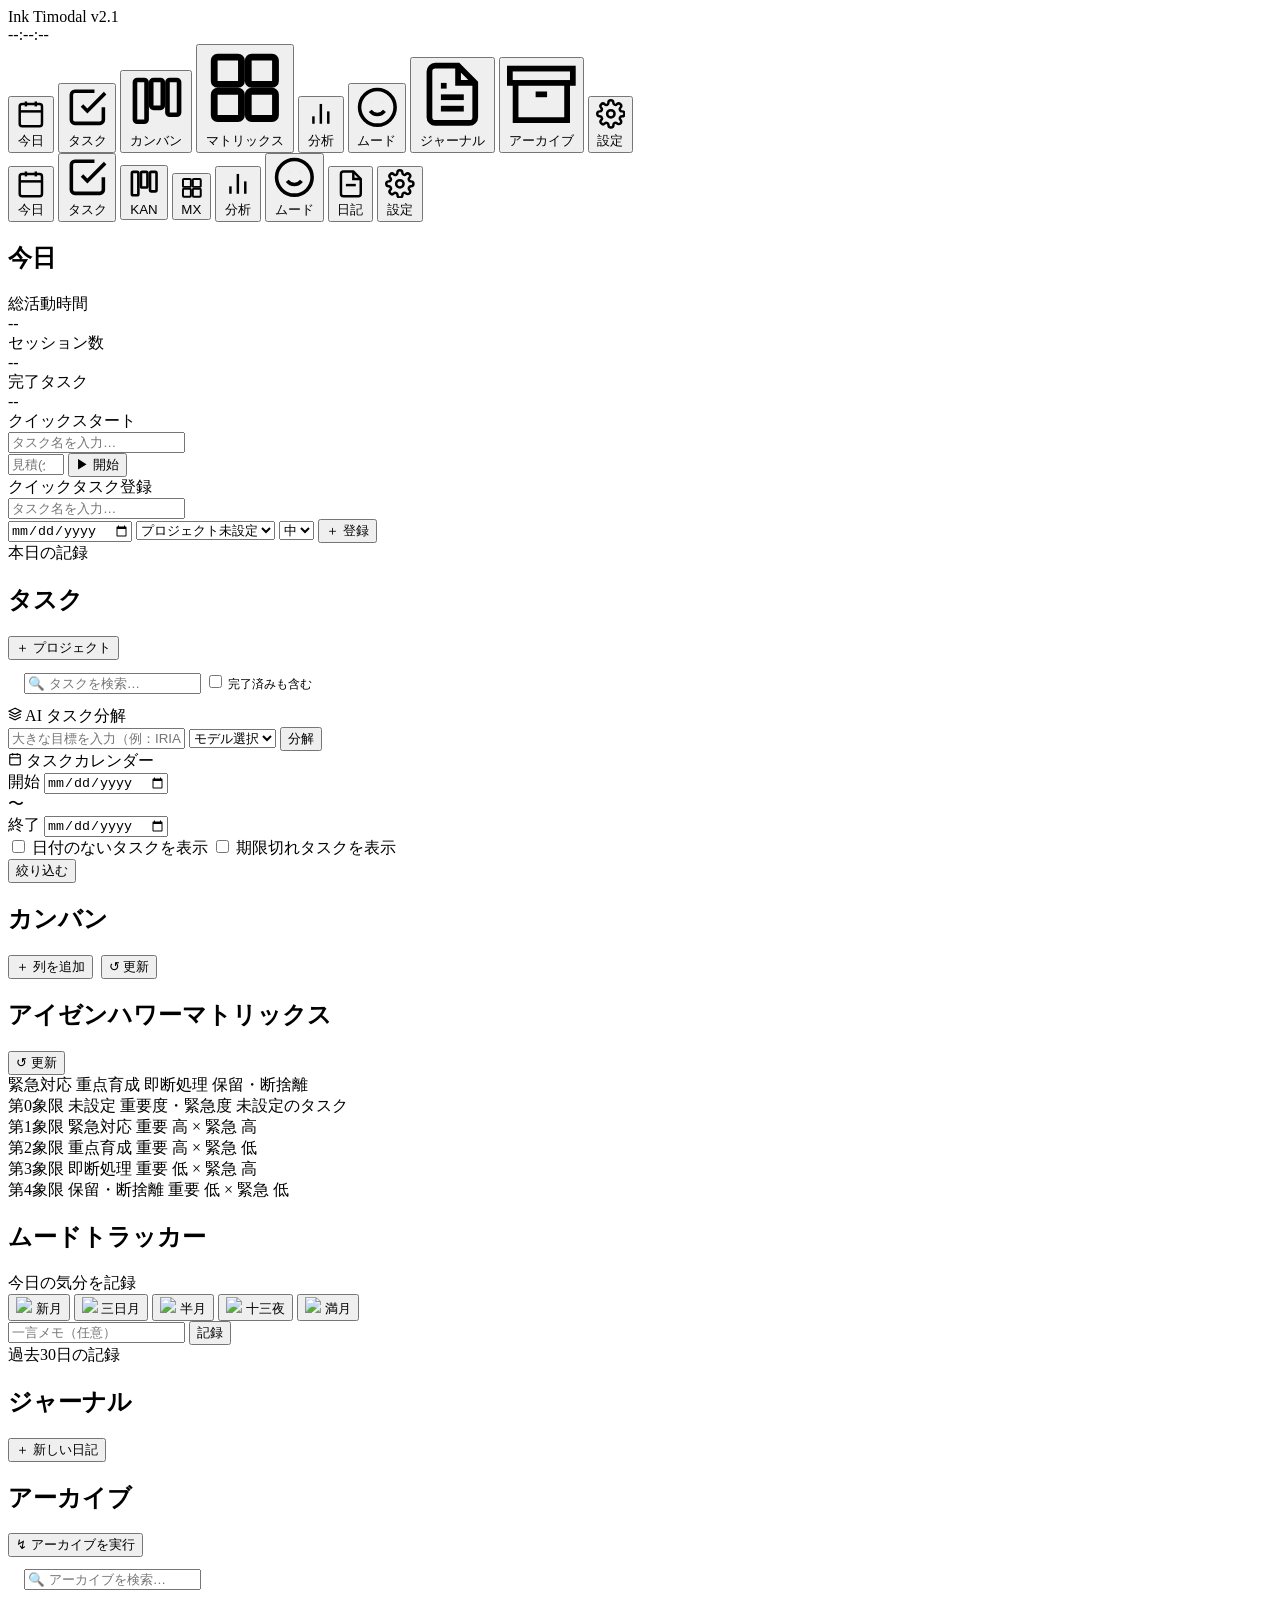
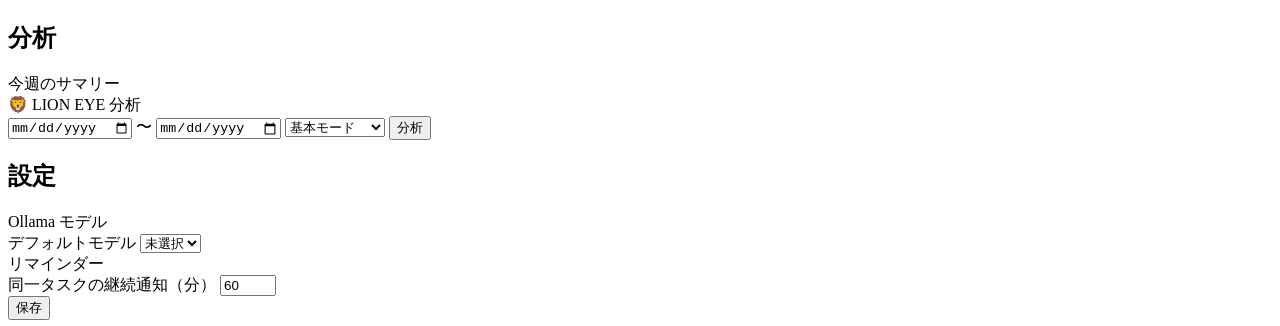
==== frontend/index.html @ 6de7377c "feat: v2.6 アーカイブ機能・タスク検索・カンバン完全連動・保留機能完成" ====
<!DOCTYPE html>
<html lang="ja">
<head>
<meta charset="UTF-8">
<meta name="viewport" content="width=device-width, initial-scale=1.0">
<title>Ink Timodal</title>
<link href="https://fonts.googleapis.com/css2?family=Zen+Kaku+Gothic+New:wght@300;400;500;700&family=DM+Mono:ital,wght@0,300;0,400;0,500;1,300&display=swap" rel="stylesheet">
<link rel="stylesheet" href="/static/style.css">
<link rel="manifest" href="/static/manifest.json">
<link rel="icon" type="image/png" sizes="512x512" href="/static/Ink_Productivity.png">
<link rel="icon" type="image/png" sizes="192x192" href="/static/Ink_Productivity.png">
<link rel="icon" type="image/png" sizes="32x32"  href="/static/Ink_Productivity.png">
<link rel="icon" type="image/png" sizes="16x16"  href="/static/Ink_Productivity.png">
<link rel="shortcut icon" href="/static/Ink_Productivity.png">
<link rel="apple-touch-icon" sizes="180x180" href="/static/Ink_Productivity.png">
<meta name="theme-color" content="#7c6aff">
<meta name="apple-mobile-web-app-capable" content="yes">
<meta name="apple-mobile-web-app-status-bar-style" content="black-translucent">
<meta name="apple-mobile-web-app-title" content="Ink Timodal">
<meta name="application-name" content="Ink Timodal">
</head>
<body>

<!-- ヘッダー -->
<header class="header">
  <div class="header-left">
    <span class="logo"><span class="logo-ink">Ink</span> Timodal</span>
    <span class="badge">v2.1</span>
  </div>
  <div class="header-center">
    <span class="clock" id="clock">--:--:--</span>
  </div>
  <div class="header-right">
    <div class="active-indicator" id="activeIndicator" style="display:none">
      <span class="pulse-dot"></span>
      <span id="activeCount">0</span> 計測中
    </div>
  </div>
</header>

<!-- レイアウト -->
<div class="layout">

  <!-- サイドバー -->
  <nav class="sidebar">
    <button class="nav-btn active" data-tab="today">
      <svg viewBox="0 0 24 24" fill="none" stroke="currentColor" stroke-width="2"><rect x="3" y="4" width="18" height="18" rx="2"/><line x1="16" y1="2" x2="16" y2="6"/><line x1="8" y1="2" x2="8" y2="6"/><line x1="3" y1="10" x2="21" y2="10"/></svg>
      <span>今日</span>
    </button>
    <button class="nav-btn" data-tab="tasks">
      <svg viewBox="0 0 24 24" fill="none" stroke="currentColor" stroke-width="2"><polyline points="9 11 12 14 22 4"/><path d="M21 12v7a2 2 0 01-2 2H5a2 2 0 01-2-2V5a2 2 0 012-2h11"/></svg>
      <span>タスク</span>
    </button>
    <button class="nav-btn" data-tab="kanban">
      <svg viewBox="0 0 24 24" fill="none" stroke="currentColor" stroke-width="2"><rect x="3" y="3" width="5" height="18" rx="1"/><rect x="10" y="3" width="5" height="12" rx="1"/><rect x="17" y="3" width="5" height="15" rx="1"/></svg>
      <span>カンバン</span>
    </button>
    <button class="nav-btn" data-tab="matrix">
      <svg viewBox="0 0 24 24" fill="none" stroke="currentColor" stroke-width="2"><rect x="3" y="3" width="8" height="8" rx="1"/><rect x="13" y="3" width="8" height="8" rx="1"/><rect x="3" y="13" width="8" height="8" rx="1"/><rect x="13" y="13" width="8" height="8" rx="1"/></svg>
      <span>マトリックス</span>
    </button>
    <button class="nav-btn" data-tab="analysis">
      <svg viewBox="0 0 24 24" fill="none" stroke="currentColor" stroke-width="2"><line x1="18" y1="20" x2="18" y2="10"/><line x1="12" y1="20" x2="12" y2="4"/><line x1="6" y1="20" x2="6" y2="14"/></svg>
      <span>分析</span>
    </button>
    <button class="nav-btn" data-tab="mood">
      <svg viewBox="0 0 24 24" fill="none" stroke="currentColor" stroke-width="2"><circle cx="12" cy="12" r="10"/><path d="M8 14s1.5 2 4 2 4-2 4-2"/><line x1="9" y1="9" x2="9.01" y2="9"/><line x1="15" y1="9" x2="15.01" y2="9"/></svg>
      <span>ムード</span>
    </button>
    <button class="nav-btn" data-tab="journal">
      <svg viewBox="0 0 24 24" fill="none" stroke="currentColor" stroke-width="2"><path d="M14 2H6a2 2 0 00-2 2v16a2 2 0 002 2h12a2 2 0 002-2V8z"/><polyline points="14 2 14 8 20 8"/><line x1="16" y1="13" x2="8" y2="13"/><line x1="16" y1="17" x2="8" y2="17"/><polyline points="10 9 9 9 8 9"/></svg>
      <span>ジャーナル</span>
    </button>
    <button class="nav-btn" data-tab="archive">
      <svg viewBox="0 0 24 24" fill="none" stroke="currentColor" stroke-width="2"><polyline points="21 8 21 21 3 21 3 8"/><rect x="1" y="3" width="22" height="5"/><line x1="10" y1="12" x2="14" y2="12"/></svg>
      <span>アーカイブ</span>
    </button>
    <button class="nav-btn" data-tab="settings">
      <svg viewBox="0 0 24 24" fill="none" stroke="currentColor" stroke-width="2"><circle cx="12" cy="12" r="3"/><path d="M19.4 15a1.65 1.65 0 00.33 1.82l.06.06a2 2 0 010 2.83 2 2 0 01-2.83 0l-.06-.06a1.65 1.65 0 00-1.82-.33 1.65 1.65 0 00-1 1.51V21a2 2 0 01-4 0v-.09A1.65 1.65 0 009 19.4a1.65 1.65 0 00-1.82.33l-.06.06a2 2 0 01-2.83-2.83l.06-.06A1.65 1.65 0 004.68 15a1.65 1.65 0 00-1.51-1H3a2 2 0 010-4h.09A1.65 1.65 0 004.6 9a1.65 1.65 0 00-.33-1.82l-.06-.06a2 2 0 012.83-2.83l.06.06A1.65 1.65 0 009 4.68a1.65 1.65 0 001-1.51V3a2 2 0 014 0v.09a1.65 1.65 0 001 1.51 1.65 1.65 0 001.82-.33l.06-.06a2 2 0 012.83 2.83l-.06.06A1.65 1.65 0 0019.4 9a1.65 1.65 0 001.51 1H21a2 2 0 010 4h-.09a1.65 1.65 0 00-1.51 1z"/></svg>
      <span>設定</span>
    </button>
  </nav>

  <!-- スマホ下部タブバー -->
  <nav class="tabbar">
    <div class="tabbar-inner">
      <button class="tab-btn active" data-tab="today">
        <svg viewBox="0 0 24 24" fill="none" stroke="currentColor" stroke-width="2"><rect x="3" y="4" width="18" height="18" rx="2"/><line x1="16" y1="2" x2="16" y2="6"/><line x1="8" y1="2" x2="8" y2="6"/><line x1="3" y1="10" x2="21" y2="10"/></svg>
        今日
        <span class="tab-badge" id="tabBadge"></span>
      </button>
      <button class="tab-btn" data-tab="tasks">
        <svg viewBox="0 0 24 24" fill="none" stroke="currentColor" stroke-width="2"><polyline points="9 11 12 14 22 4"/><path d="M21 12v7a2 2 0 01-2 2H5a2 2 0 01-2-2V5a2 2 0 012-2h11"/></svg>
        タスク
      </button>
      <button class="tab-btn" data-tab="kanban">
        <svg viewBox="0 0 24 24" fill="none" stroke="currentColor" stroke-width="2"><rect x="3" y="3" width="5" height="18" rx="1"/><rect x="10" y="3" width="5" height="12" rx="1"/><rect x="17" y="3" width="5" height="15" rx="1"/></svg>
        KAN
      </button>
      <button class="tab-btn" data-tab="matrix">
        <svg viewBox="0 0 24 24" fill="none" stroke="currentColor" stroke-width="2"><rect x="3" y="3" width="8" height="8" rx="1"/><rect x="13" y="3" width="8" height="8" rx="1"/><rect x="3" y="13" width="8" height="8" rx="1"/><rect x="13" y="13" width="8" height="8" rx="1"/></svg>
        MX
      </button>
      <button class="tab-btn" data-tab="analysis">
        <svg viewBox="0 0 24 24" fill="none" stroke="currentColor" stroke-width="2"><line x1="18" y1="20" x2="18" y2="10"/><line x1="12" y1="20" x2="12" y2="4"/><line x1="6" y1="20" x2="6" y2="14"/></svg>
        分析
      </button>
      <button class="tab-btn" data-tab="mood">
        <svg viewBox="0 0 24 24" fill="none" stroke="currentColor" stroke-width="2"><circle cx="12" cy="12" r="10"/><path d="M8 14s1.5 2 4 2 4-2 4-2"/><line x1="9" y1="9" x2="9.01" y2="9"/><line x1="15" y1="9" x2="15.01" y2="9"/></svg>
        ムード
      </button>
      <button class="tab-btn" data-tab="journal">
        <svg viewBox="0 0 24 24" fill="none" stroke="currentColor" stroke-width="2"><path d="M14 2H6a2 2 0 00-2 2v16a2 2 0 002 2h12a2 2 0 002-2V8z"/><polyline points="14 2 14 8 20 8"/><line x1="16" y1="13" x2="8" y2="13"/></svg>
        日記
      </button>
      <button class="tab-btn" data-tab="settings">
        <svg viewBox="0 0 24 24" fill="none" stroke="currentColor" stroke-width="2"><circle cx="12" cy="12" r="3"/><path d="M19.4 15a1.65 1.65 0 00.33 1.82l.06.06a2 2 0 010 2.83 2 2 0 01-2.83 0l-.06-.06a1.65 1.65 0 00-1.82-.33 1.65 1.65 0 00-1 1.51V21a2 2 0 01-4 0v-.09A1.65 1.65 0 009 19.4a1.65 1.65 0 00-1.82.33l-.06.06a2 2 0 01-2.83-2.83l.06-.06A1.65 1.65 0 004.68 15a1.65 1.65 0 00-1.51-1H3a2 2 0 010-4h.09A1.65 1.65 0 004.6 9a1.65 1.65 0 00-.33-1.82l-.06-.06a2 2 0 012.83-2.83l.06.06A1.65 1.65 0 009 4.68a1.65 1.65 0 001-1.51V3a2 2 0 014 0v.09a1.65 1.65 0 001 1.51 1.65 1.65 0 001.82-.33l.06-.06a2 2 0 012.83 2.83l-.06.06A1.65 1.65 0 0019.4 9a1.65 1.65 0 001.51 1H21a2 2 0 010 4h-.09a1.65 1.65 0 00-1.51 1z"/></svg>
        設定
      </button>
    </div>
  </nav>

  <!-- メインエリア -->
  <main class="main">

    <!-- ── 今日タブ ── -->
    <section class="tab active" id="tab-today">
      <div class="tab-header">
        <h2>今日 <span class="tab-date" id="todayDate"></span></h2>
      </div>

      <!-- サマリーカード -->
      <div class="summary-grid">
        <div class="summary-card">
          <div class="summary-label">総活動時間</div>
          <div class="summary-value" id="summaryTotalTime">--</div>
        </div>
        <div class="summary-card">
          <div class="summary-label">セッション数</div>
          <div class="summary-value" id="summarySessionCnt">--</div>
        </div>
        <div class="summary-card">
          <div class="summary-label">完了タスク</div>
          <div class="summary-value" id="summaryDoneTasks">--</div>
        </div>
      </div>

      <!-- クイックスタート -->
      <div class="section-block">
        <div class="section-title">クイックスタート</div>
        <div class="quick-start-col">
          <div class="input-wrap">
            <input type="text" id="quickTaskInput" placeholder="タスク名を入力…" autocomplete="off">
            <div class="suggestions-list" id="suggestionsList"></div>
          </div>
          <div class="quick-start-row2">
            <input type="number" id="quickEstMin" placeholder="見積(分)" min="1" max="999">
            <button class="btn btn-primary" id="quickStartBtn">▶ 開始</button>
          </div>
        </div>
      </div>

      <!-- クイックタスク登録 -->
      <div class="section-block">
        <div class="section-title">クイックタスク登録</div>
        <div class="quick-task-col">
          <input type="text" id="qtaskName" placeholder="タスク名を入力…" autocomplete="off">
          <div class="quick-task-row2">
            <input type="date" id="qtaskDue" title="期日">
            <select id="qtaskProject">
              <option value="">プロジェクト未設定</option>
            </select>
            <select id="qtaskPriority" class="select-sm">
              <option value="high">高</option>
              <option value="medium" selected>中</option>
              <option value="low">低</option>
            </select>
            <button class="btn btn-accent" id="qtaskSaveBtn">＋ 登録</button>
          </div>
        </div>
      </div>

      <!-- 計測中（今日タブ内） -->
      <div class="section-block" id="activeSectionBlock" style="display:none">
        <div class="section-title">
          <span class="pulse-dot" style="background:var(--ink2)"></span>
          計測中
        </div>
        <div id="activeSectionList" class="active-sessions"></div>
      </div>

      <!-- 保留中 -->
      <div class="section-block" id="heldSectionBlock" style="display:none">
        <div class="section-title">
          <span class="pulse-dot" style="background:#ffaa00;animation:none"></span>
          保留中
        </div>
        <div id="heldSectionList" class="session-list"></div>
      </div>

      <!-- 本日の記録 -->
      <div class="section-block">
        <div class="section-title">本日の記録</div>
        <div id="todaySessionList" class="session-list"></div>
      </div>
    </section>

    <!-- ── タスクタブ ── -->
    <section class="tab" id="tab-tasks">
      <div class="tab-header">
        <h2>タスク</h2>
        <button class="btn btn-primary" id="newProjectBtn">＋ プロジェクト</button>
      </div>

      <!-- タスク検索 -->
      <div class="section-block" style="padding:12px 16px">
        <div class="search-row">
          <input type="text" id="taskSearchInput" placeholder="🔍 タスクを検索…" autocomplete="off">
          <label class="check-label" style="font-size:12px">
            <input type="checkbox" id="searchIncludeDone"> 完了済みも含む
          </label>
        </div>
        <div id="taskSearchResults" class="task-search-results" style="display:none"></div>
      </div>

      <!-- AI分解 -->
      <div class="section-block ai-block">
        <div class="section-title">
          <svg viewBox="0 0 24 24" fill="none" stroke="currentColor" stroke-width="2" width="14" height="14"><path d="M12 2L2 7l10 5 10-5-10-5z"/><path d="M2 17l10 5 10-5"/><path d="M2 12l10 5 10-5"/></svg>
          AI タスク分解
        </div>
        <div class="ai-row">
          <input type="text" id="aiGoalInput" placeholder="大きな目標を入力（例：IRIAMイベント用立ち絵制作）" autocomplete="off">
          <select id="aiModelSelect" class="select-sm">
            <option value="">モデル選択</option>
          </select>
          <button class="btn btn-accent" id="aiDecomposeBtn">分解</button>
        </div>
        <div id="aiPreview" class="ai-preview" style="display:none"></div>
        <div class="ai-actions" id="aiActions" style="display:none">
          <button class="btn btn-primary" id="aiRegisterBtn">✓ 登録する</button>
          <button class="btn btn-ghost"   id="aiCancelBtn">キャンセル</button>
        </div>
      </div>

      <!-- スケジュールビュー -->
      <div class="section-block schedule-block">
        <div class="section-title">
          <svg viewBox="0 0 24 24" fill="none" stroke="currentColor" stroke-width="2" width="14" height="14"><rect x="3" y="4" width="18" height="18" rx="2"/><line x1="16" y1="2" x2="16" y2="6"/><line x1="8" y1="2" x2="8" y2="6"/><line x1="3" y1="10" x2="21" y2="10"/></svg>
          タスクカレンダー
        </div>
        <div class="schedule-controls">
          <div class="schedule-dates">
            <div>
              <label class="form-label">開始</label>
              <input type="date" id="scheduleStart">
            </div>
            <span class="schedule-sep">〜</span>
            <div>
              <label class="form-label">終了</label>
              <input type="date" id="scheduleEnd">
            </div>
          </div>
          <div class="schedule-opts">
            <label class="check-label">
              <input type="checkbox" id="scheduleNoDate"> 日付のないタスクを表示
            </label>
            <label class="check-label">
              <input type="checkbox" id="scheduleOverdue"> 期限切れタスクを表示
            </label>
          </div>
          <button class="btn btn-accent" id="scheduleSearchBtn">絞り込む</button>
        </div>
        <div id="scheduleResult" class="schedule-result"></div>
      </div>

      <!-- プロジェクト一覧 -->
      <div id="projectList" class="project-list"></div>
    </section>

    <!-- ── カンバンタブ ── -->
    <section class="tab" id="tab-kanban">
      <div class="tab-header">
        <h2>カンバン</h2>
        <div style="display:flex;gap:8px">
          <button class="btn btn-accent" id="kanbanAddColBtn">＋ 列を追加</button>
          <button class="btn btn-ghost"  id="kanbanRefreshBtn">↺ 更新</button>
        </div>
      </div>
      <div class="kanban-board" id="kanbanBoard"></div>
    </section>

    <!-- ── マトリックスタブ ── -->
    <section class="tab" id="tab-matrix">
      <div class="tab-header">
        <h2>アイゼンハワーマトリックス</h2>
        <button class="btn btn-ghost" id="matrixRefreshBtn">↺ 更新</button>
      </div>
      <div class="matrix-legend">
        <span class="matrix-legend-item q1">緊急対応</span>
        <span class="matrix-legend-item q2">重点育成</span>
        <span class="matrix-legend-item q3">即断処理</span>
        <span class="matrix-legend-item q4">保留・断捨離</span>
      </div>
      <div class="matrix-q0-section">
        <div class="matrix-cell q0" id="matrixCellQ0"
             ondragover="event.preventDefault()" ondrop="onMatrixDrop(event,'q0')">
          <div class="matrix-cell-header">
            <span class="matrix-q-label">第0象限</span>
            <span class="matrix-q-name">未設定</span>
            <span class="matrix-q-desc">重要度・緊急度 未設定のタスク</span>
          </div>
          <div class="matrix-task-list" id="matrixQ0"></div>
        </div>
      </div>
      <div class="matrix-grid" id="matrixGrid">
        <div class="matrix-cell q1"
             ondragover="event.preventDefault()" ondrop="onMatrixDrop(event,'q1')">
          <div class="matrix-cell-header">
            <span class="matrix-q-label">第1象限</span>
            <span class="matrix-q-name">緊急対応</span>
            <span class="matrix-q-desc">重要 高 × 緊急 高</span>
          </div>
          <div class="matrix-task-list" id="matrixQ1"></div>
        </div>
        <div class="matrix-cell q2"
             ondragover="event.preventDefault()" ondrop="onMatrixDrop(event,'q2')">
          <div class="matrix-cell-header">
            <span class="matrix-q-label">第2象限</span>
            <span class="matrix-q-name">重点育成</span>
            <span class="matrix-q-desc">重要 高 × 緊急 低</span>
          </div>
          <div class="matrix-task-list" id="matrixQ2"></div>
        </div>
        <div class="matrix-cell q3"
             ondragover="event.preventDefault()" ondrop="onMatrixDrop(event,'q3')">
          <div class="matrix-cell-header">
            <span class="matrix-q-label">第3象限</span>
            <span class="matrix-q-name">即断処理</span>
            <span class="matrix-q-desc">重要 低 × 緊急 高</span>
          </div>
          <div class="matrix-task-list" id="matrixQ3"></div>
        </div>
        <div class="matrix-cell q4"
             ondragover="event.preventDefault()" ondrop="onMatrixDrop(event,'q4')">
          <div class="matrix-cell-header">
            <span class="matrix-q-label">第4象限</span>
            <span class="matrix-q-name">保留・断捨離</span>
            <span class="matrix-q-desc">重要 低 × 緊急 低</span>
          </div>
          <div class="matrix-task-list" id="matrixQ4"></div>
        </div>
      </div>
    </section>

    <!-- ── ムードタブ ── -->
    <section class="tab" id="tab-mood">
      <div class="tab-header">
        <h2>ムードトラッカー</h2>
      </div>

      <!-- 今日のムード記録 -->
      <div class="section-block">
        <div class="section-title">今日の気分を記録</div>
        <div class="mood-selector" id="moodSelector">
          <button class="mood-btn" data-score="0" title="最悪">
            <img src="/static/icons/moon0.svg" class="moon-icon">
            <span>新月</span>
          </button>
          <button class="mood-btn" data-score="1" title="悪い">
            <img src="/static/icons/moon1.svg" class="moon-icon">
            <span>三日月</span>
          </button>
          <button class="mood-btn" data-score="2" title="普通">
            <img src="/static/icons/moon2.svg" class="moon-icon">
            <span>半月</span>
          </button>
          <button class="mood-btn" data-score="3" title="良い">
            <img src="/static/icons/moon3.svg" class="moon-icon">
            <span>十三夜</span>
          </button>
          <button class="mood-btn" data-score="4" title="最高">
            <img src="/static/icons/moon4.svg" class="moon-icon">
            <span>満月</span>
          </button>
        </div>
        <div class="mood-note-row">
          <input type="text" id="moodNote" placeholder="一言メモ（任意）" autocomplete="off">
          <button class="btn btn-primary" id="moodSaveBtn">記録</button>
        </div>
        <div class="mood-today" id="moodToday"></div>
      </div>

      <!-- ムード履歴 -->
      <div class="section-block">
        <div class="section-title">過去30日の記録</div>
        <div class="mood-history" id="moodHistory"></div>
      </div>
    </section>

    <!-- ── ジャーナルタブ ── -->
    <section class="tab" id="tab-journal">
      <div class="tab-header">
        <h2>ジャーナル</h2>
        <button class="btn btn-primary" id="newJournalBtn">＋ 新しい日記</button>
      </div>
      <div id="journalList" class="journal-list"></div>
    </section>

    <!-- ── アーカイブタブ ── -->
    <section class="tab" id="tab-archive">
      <div class="tab-header">
        <h2>アーカイブ</h2>
        <button class="btn btn-accent" id="runArchiveBtn">↯ アーカイブを実行</button>
      </div>
      <div class="section-block" style="padding:12px 16px">
        <input type="text" id="archiveSearchInput" placeholder="🔍 アーカイブを検索…" autocomplete="off">
      </div>
      <div id="archiveList" class="archive-list"></div>
    </section>

    <!-- ── 分析タブ ── -->
    <section class="tab" id="tab-analysis">
      <div class="tab-header">
        <h2>分析</h2>
      </div>
      <div class="section-block">
        <div class="section-title">今週のサマリー</div>
        <div id="weeklySummary" class="weekly-summary"></div>
      </div>
      <div class="section-block">
        <div class="section-title lion-eye-title">🦁 LION EYE 分析</div>
        <div class="lion-eye-controls">
          <input type="date" id="lionStart">
          <span>〜</span>
          <input type="date" id="lionEnd">
          <select id="lionMode" class="select-sm">
            <option value="basic">基本モード</option>
            <option value="ollama">ローカルLLM</option>
          </select>
          <select id="lionModel" class="select-sm" style="display:none">
            <option value="">モデル選択</option>
          </select>
          <button class="btn btn-accent" id="lionBtn">分析</button>
        </div>
        <div id="lionResult" class="lion-result"></div>
      </div>
    </section>

    <!-- ── 設定タブ ── -->
    <section class="tab" id="tab-settings">
      <div class="tab-header"><h2>設定</h2></div>
      <div class="section-block">
        <div class="section-title">Ollama モデル</div>
        <div class="settings-row">
          <label>デフォルトモデル</label>
          <select id="defaultModelSelect" class="select-sm"><option value="">未選択</option></select>
        </div>
      </div>
      <div class="section-block">
        <div class="section-title">リマインダー</div>
        <div class="settings-row">
          <label>同一タスクの継続通知（分）</label>
          <input type="number" id="reminderMin" value="60" min="10" max="480" class="input-sm">
        </div>
      </div>
      <div class="section-block">
        <button class="btn btn-primary" id="saveSettingsBtn">保存</button>
      </div>
    </section>

  </main>
</div>

<!-- ══════════════════════════════════════════ -->
<!-- モーダル群                                  -->
<!-- ══════════════════════════════════════════ -->

<!-- カンバン列追加モーダル -->
<div class="modal-overlay" id="kanbanColModal" style="display:none">
  <div class="modal modal-sm">
    <div class="modal-title" id="kanbanColModalTitle">列を追加</div>
    <input type="hidden" id="kanbanColId">
    <div>
      <label class="form-label">列名（＝ステータス名）</label>
      <input type="text" id="kanbanColName" placeholder="例：レビュー中">
    </div>
    <div>
      <label class="form-label">カラー</label>
      <div class="color-picks" id="kanbanColorPicks"></div>
    </div>
    <div class="modal-actions">
      <button class="btn btn-primary" id="kanbanColSaveBtn">保存</button>
      <button class="btn btn-ghost"   id="kanbanColCancelBtn">キャンセル</button>
    </div>
  </div>
</div>

<!-- ジャーナル作成・編集モーダル -->
<div class="modal-overlay" id="journalModal" style="display:none">
  <div class="modal modal-journal">
    <div class="modal-title" id="journalModalTitle">新しい日記</div>
    <input type="hidden" id="journalId">
    <div class="journal-prompt-bar" id="journalPromptBar" style="display:none">
      <span class="journal-prompt-text" id="journalPromptText"></span>
    </div>
    <input type="text" id="journalTitle" placeholder="タイトル（任意）" autocomplete="off">
    <textarea id="journalContent" placeholder="今日のことを書いてください…" rows="10"></textarea>
    <div class="modal-actions">
      <button class="btn btn-ghost" id="journalPromptBtn">💡 AIに問いかけてもらう</button>
      <div style="flex:1"></div>
      <button class="btn btn-primary" id="journalSaveBtn">保存</button>
      <button class="btn btn-ghost"   id="journalCancelBtn">閉じる</button>
    </div>
  </div>
</div>

<!-- 確認ダイアログ（汎用） -->
<div class="modal-overlay" id="confirmModal" style="display:none">
  <div class="modal modal-sm">
    <div class="modal-title" id="confirmTitle">確認</div>
    <p class="confirm-msg" id="confirmMsg"></p>
    <div class="modal-actions">
      <button class="btn btn-danger" id="confirmOkBtn">削除する</button>
      <button class="btn btn-ghost"  id="confirmCancelBtn">キャンセル</button>
    </div>
  </div>
</div>

<!-- プロジェクト作成 -->
<div class="modal-overlay" id="projectModal" style="display:none">
  <div class="modal">
    <div class="modal-title">プロジェクトを作成</div>
    <input type="text" id="projectName" placeholder="プロジェクト名">
    <textarea id="projectDesc" placeholder="説明（任意）" rows="2"></textarea>
    <div class="color-row">
      <label>カラー</label>
      <div class="color-picks" id="colorPicks"></div>
    </div>
    <div class="modal-actions">
      <button class="btn btn-primary" id="projectSaveBtn">作成</button>
      <button class="btn btn-ghost"   id="projectCancelBtn">キャンセル</button>
    </div>
  </div>
</div>

<!-- タスク作成 -->
<div class="modal-overlay" id="taskModal" style="display:none">
  <div class="modal">
    <div class="modal-title">タスクを追加</div>
    <input type="hidden" id="taskProjectId">
    <input type="hidden" id="taskParentId">
    <input type="text"   id="taskName"     placeholder="タスク名">
    <div id="taskProjectSelectWrapper">
      <label class="form-label">プロジェクト（任意）</label>
      <select id="taskModalProject">
        <option value="">プロジェクト未設定</option>
      </select>
    </div>
    <div class="form-row">
      <select id="taskCategory" class="select-sm">
        <option value="">カテゴリ自動判定</option>
        <option value="配信">配信</option>
        <option value="制作">制作</option>
        <option value="事務">事務</option>
        <option value="リサーチ">リサーチ</option>
        <option value="休憩">休憩</option>
        <option value="その他">その他</option>
      </select>
    </div>
    <input type="hidden" id="taskPriority" value="medium">
    <div class="form-row">
      <input type="date"   id="taskDueDate" placeholder="期日（任意）">
      <input type="number" id="taskEstMin"  placeholder="見積(分)" min="1">
    </div>
    <div>
      <label class="form-label">説明・プロンプトメモ（任意）</label>
      <textarea id="taskDescription" placeholder="説明・AIプロンプトのメモなど" rows="2"></textarea>
    </div>
    <div>
      <label class="form-label">担当者・対象ライバー（任意）</label>
      <input type="text" id="taskAssignee" placeholder="例：〇〇ライバー">
    </div>
    <div class="form-row">
      <div>
        <label class="form-label">重要度</label>
        <select id="taskImportance">
          <option value="low" selected>低（非重要）</option>
          <option value="high">高（重要）</option>
        </select>
      </div>
      <div>
        <label class="form-label">緊急度</label>
        <select id="taskUrgency">
          <option value="low" selected>低（非緊急）</option>
          <option value="high">高（緊急）</option>
        </select>
      </div>
    </div>
    <div class="modal-actions">
      <button class="btn btn-primary" id="taskSaveBtn">追加</button>
      <button class="btn btn-ghost"   id="taskCancelBtn">キャンセル</button>
    </div>
  </div>
</div>

<!-- セッション編集 -->
<div class="modal-overlay" id="sessionEditModal" style="display:none">
  <div class="modal">
    <div class="modal-title">記録を編集</div>
    <input type="hidden" id="editSessionId">
    <div>
      <label class="form-label">タスク名</label>
      <input type="text" id="editSessionName" placeholder="タスク名">
    </div>
    <div>
      <label class="form-label">カテゴリ（変更すると次回以降も固定されます）</label>
      <select id="editSessionCategory">
        <option value="配信">配信</option>
        <option value="制作">制作</option>
        <option value="事務">事務</option>
        <option value="リサーチ">リサーチ</option>
        <option value="休憩">休憩</option>
        <option value="その他">その他</option>
      </select>
    </div>
    <div>
      <label class="form-label">プロジェクト（任意）</label>
      <select id="editSessionProject">
        <option value="">未設定</option>
      </select>
    </div>
    <div>
      <label class="form-label">メモ（任意）</label>
      <textarea id="editSessionNote" rows="2" placeholder="メモ・AIプロンプトなど"></textarea>
    </div>
    <div class="form-row">
      <div>
        <label class="form-label">開始時刻</label>
        <input type="datetime-local" id="editSessionStart">
      </div>
      <div>
        <label class="form-label">終了時刻</label>
        <input type="datetime-local" id="editSessionEnd">
      </div>
    </div>
    <div class="modal-actions">
      <button class="btn btn-primary" id="sessionEditSaveBtn">保存</button>
      <button class="btn btn-ghost"   id="sessionEditCancelBtn">キャンセル</button>
    </div>
  </div>
</div>

<!-- 過去セッション追加 -->
<div class="modal-overlay" id="pastModal" style="display:none">
  <div class="modal">
    <div class="modal-title">過去の記録を追加</div>
    <input type="text"           id="pastName"  placeholder="タスク名">
    <div class="form-row">
      <div>
        <label class="form-label">開始時刻</label>
        <input type="datetime-local" id="pastStart">
      </div>
      <div>
        <label class="form-label">終了時刻</label>
        <input type="datetime-local" id="pastEnd">
      </div>
    </div>
    <div class="modal-actions">
      <button class="btn btn-primary" id="pastSaveBtn">追加</button>
      <button class="btn btn-ghost"   id="pastCancelBtn">キャンセル</button>
    </div>
  </div>
</div>

<!-- タスク詳細パネル -->
<div class="modal-overlay" id="taskDetailModal" style="display:none">
  <div class="modal">
    <div class="modal-title" id="detailTaskName">タスク詳細</div>
    <div class="detail-grid">
      <div>
        <label class="form-label">説明・プロンプトメモ</label>
        <textarea id="detailDescription" rows="3" placeholder="説明やAIプロンプトのメモ"></textarea>
      </div>
      <div>
        <label class="form-label">担当者・対象ライバー</label>
        <input type="text" id="detailAssignee" placeholder="例：〇〇ライバー">
      </div>
      <div>
        <label class="form-label">メモ</label>
        <textarea id="detailNote" rows="2" placeholder="メモ"></textarea>
      </div>
      <div class="form-row">
        <div>
          <label class="form-label">期日</label>
          <input type="date" id="detailDueDate">
        </div>
        <div>
          <label class="form-label">見積もり（分）</label>
          <input type="number" id="detailEstMin" min="1">
        </div>
      </div>
      <div>
        <label class="form-label">カテゴリ</label>
        <select id="detailCategory">
          <option value="配信">配信</option>
          <option value="制作">制作</option>
          <option value="事務">事務</option>
          <option value="リサーチ">リサーチ</option>
          <option value="休憩">休憩</option>
          <option value="その他">その他</option>
        </select>
      </div>
<input type="hidden" id="detailPriority" value="medium">
      <div class="form-row">
        <div>
          <label class="form-label">重要度（マトリックス用）</label>
          <select id="detailImportance">
            <option value="high">高（重要）</option>
            <option value="low">低（非重要）</option>
          </select>
        </div>
        <div>
          <label class="form-label">緊急度（マトリックス用）</label>
          <select id="detailUrgency">
            <option value="high">高（緊急）</option>
            <option value="low">低（非緊急）</option>
          </select>
        </div>
      </div>
    </div>
    <div class="modal-actions">
      <button class="btn btn-primary" id="detailSaveBtn">保存</button>
      <button class="btn btn-ghost"   id="detailCancelBtn">閉じる</button>
    </div>
  </div>
</div>

<!-- フォーカスモード -->
<div class="focus-overlay" id="focusOverlay" style="display:none">
  <div class="focus-inner">
    <div class="focus-mode-tabs">
      <button class="focus-tab active" data-mode="flow">フロータイム</button>
      <button class="focus-tab" data-mode="pomodoro">ポモドーロ</button>
      <button class="focus-tab" data-mode="countdown">カウントダウン</button>
    </div>
    <div class="focus-task-label" id="focusTaskLabel">タスクを選択中</div>
    <div class="focus-clock" id="focusClock">00:00</div>
    <div class="focus-sub" id="focusSub"></div>
    <div class="focus-controls">
      <button class="focus-btn" id="focusStartBtn">▶ 開始</button>
      <button class="focus-btn focus-btn-stop" id="focusStopBtn" style="display:none">■ 停止</button>
      <button class="focus-btn focus-btn-ghost" id="focusResetBtn">↺ リセット</button>
    </div>
    <div class="focus-countdown-input" id="focusCountdownInput" style="display:none">
      <input type="number" id="focusCountdownMin" placeholder="分" min="1" max="999" value="25">
      <span>分</span>
    </div>
    <div class="focus-pomodoro-info" id="focusPomodoroInfo" style="display:none">
      <span id="focusPomodoroPhase">作業中</span>
      <span id="focusPomodoroCount">セット: 1/4</span>
    </div>
    <button class="focus-close" id="focusCloseBtn">✕ 閉じる</button>
  </div>
</div>

<!-- トースト通知 -->
<div class="toast" id="toast"></div>

<script src="/static/app.js"></script>
</body>
</html>
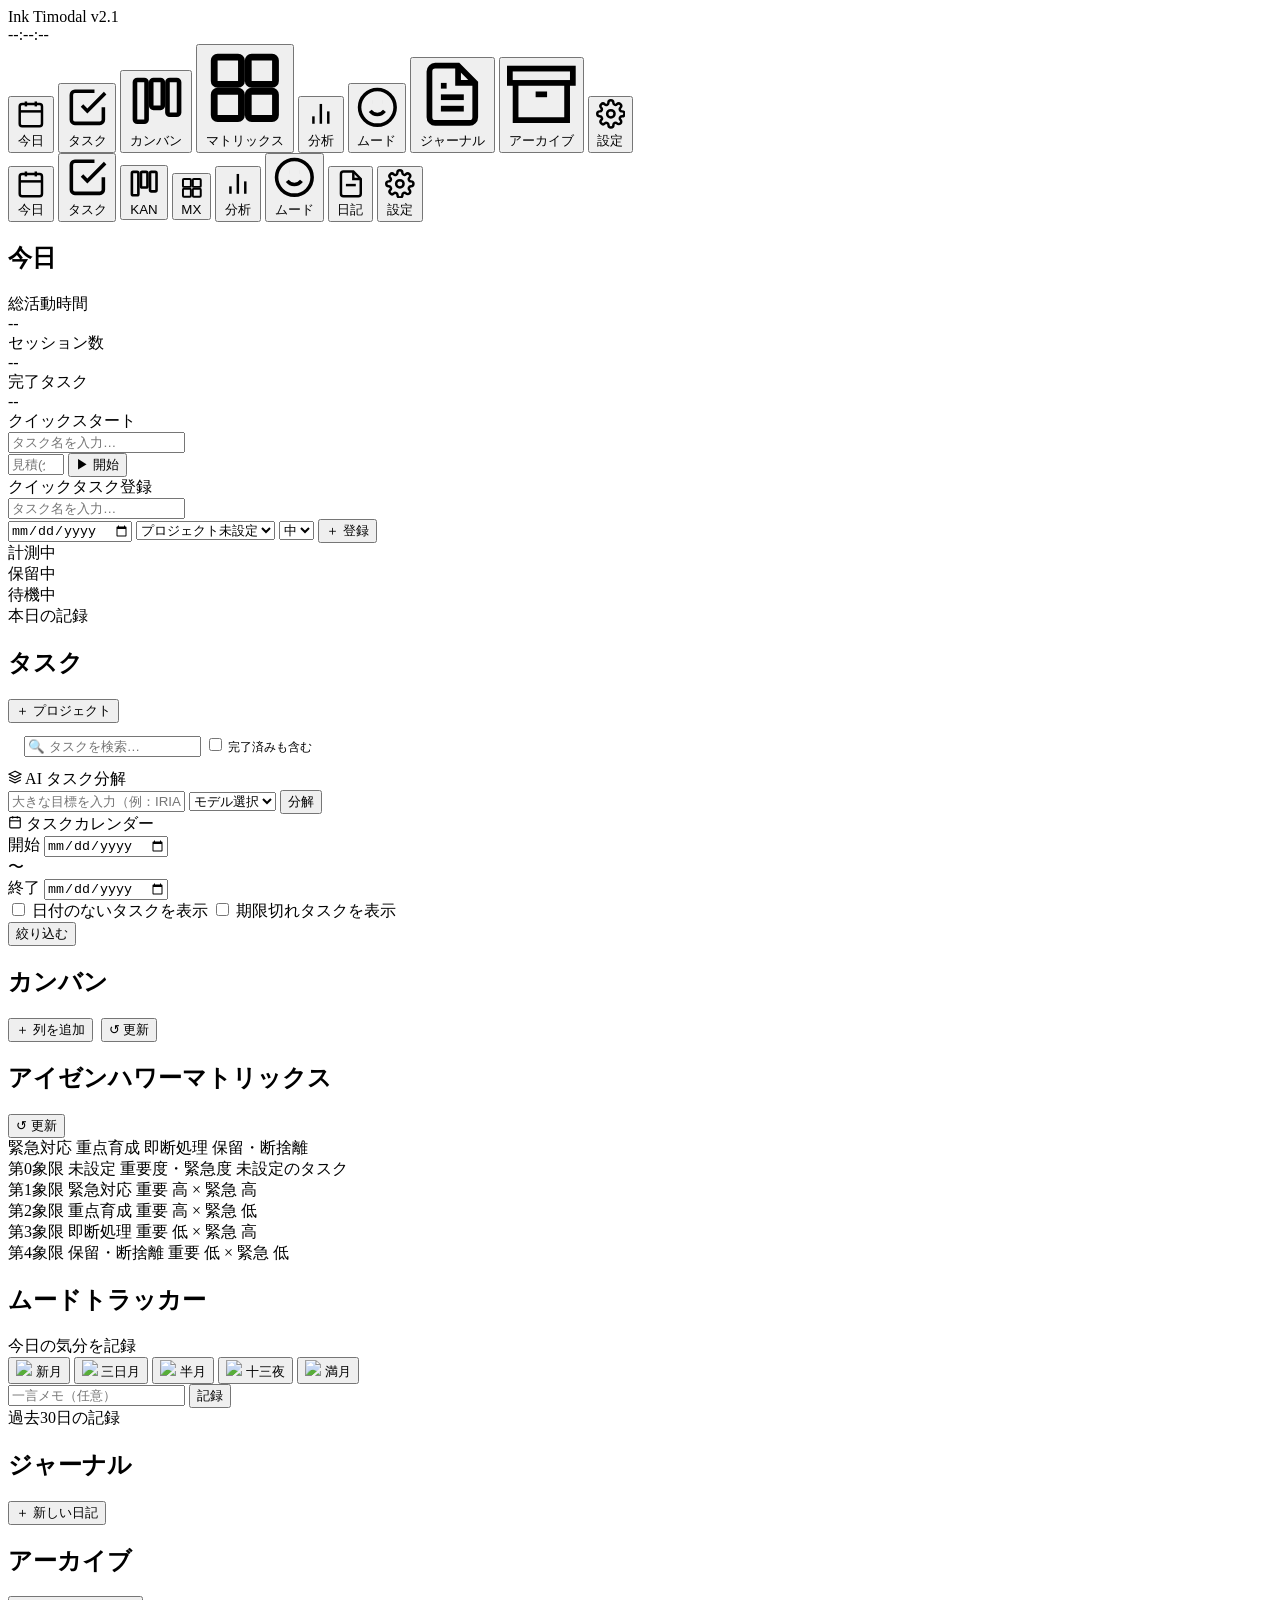
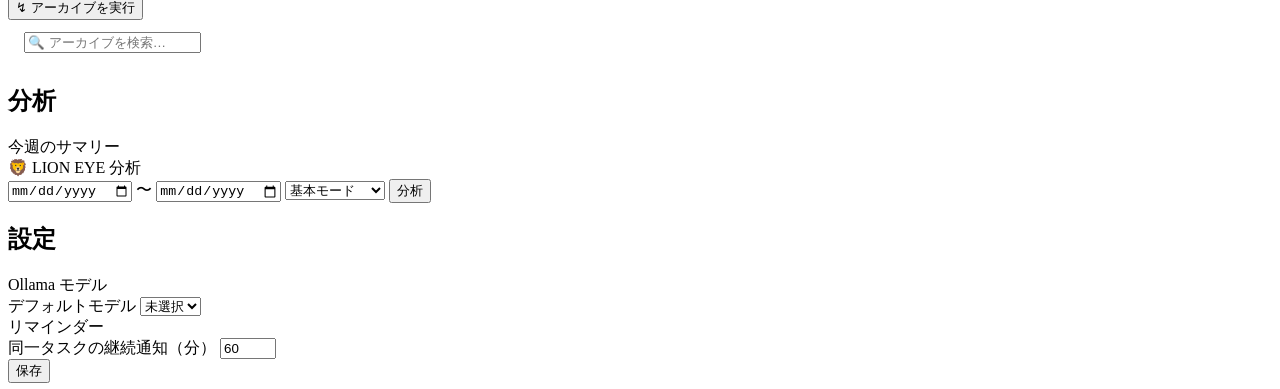
==== commit 4afa18bb: "feat: v2.6 待機中機能・カンバン待機列・保留DB永続化・タスク名編集・アーカイブ・検索・点滅制御" ====
--- a/frontend/index.html
+++ b/frontend/index.html
@@ -181,21 +181,30 @@
       </div>
 
       <!-- 計測中（今日タブ内） -->
-      <div class="section-block" id="activeSectionBlock" style="display:none">
+      <div class="section-block" id="activeSectionBlock">
         <div class="section-title">
-          <span class="pulse-dot" style="background:var(--ink2)"></span>
+          <span class="pulse-dot" id="activePulseDot" style="background:var(--ink2);animation:none"></span>
           計測中
         </div>
         <div id="activeSectionList" class="active-sessions"></div>
       </div>
 
       <!-- 保留中 -->
-      <div class="section-block" id="heldSectionBlock" style="display:none">
+      <div class="section-block" id="heldSectionBlock">
         <div class="section-title">
-          <span class="pulse-dot" style="background:#ffaa00;animation:none"></span>
+          <span class="pulse-dot" id="heldPulseDot" style="background:#ffaa00;animation:none"></span>
           保留中
         </div>
         <div id="heldSectionList" class="session-list"></div>
+      </div>
+
+      <!-- 待機中 -->
+      <div class="section-block" id="waitingSectionBlock">
+        <div class="section-title">
+          <span class="pulse-dot" id="waitingPulseDot" style="background:#5fb3ff;animation:none"></span>
+          待機中
+        </div>
+        <div id="waitingSectionList"></div>
       </div>
 
       <!-- 本日の記録 -->
@@ -676,7 +685,7 @@
 <!-- タスク詳細パネル -->
 <div class="modal-overlay" id="taskDetailModal" style="display:none">
   <div class="modal">
-    <div class="modal-title" id="detailTaskName">タスク詳細</div>
+    <input type="text" id="detailTaskName" style="background:transparent;border:none;border-bottom:2px solid var(--ink1);width:100%;font-size:18px;font-weight:700;padding:6px 0;margin-bottom:12px;color:var(--text);outline:none;display:block" placeholder="タスク名">
     <div class="detail-grid">
       <div>
         <label class="form-label">説明・プロンプトメモ</label>
@@ -686,10 +695,7 @@
         <label class="form-label">担当者・対象ライバー</label>
         <input type="text" id="detailAssignee" placeholder="例：〇〇ライバー">
       </div>
-      <div>
-        <label class="form-label">メモ</label>
-        <textarea id="detailNote" rows="2" placeholder="メモ"></textarea>
-      </div>
+
       <div class="form-row">
         <div>
           <label class="form-label">期日</label>
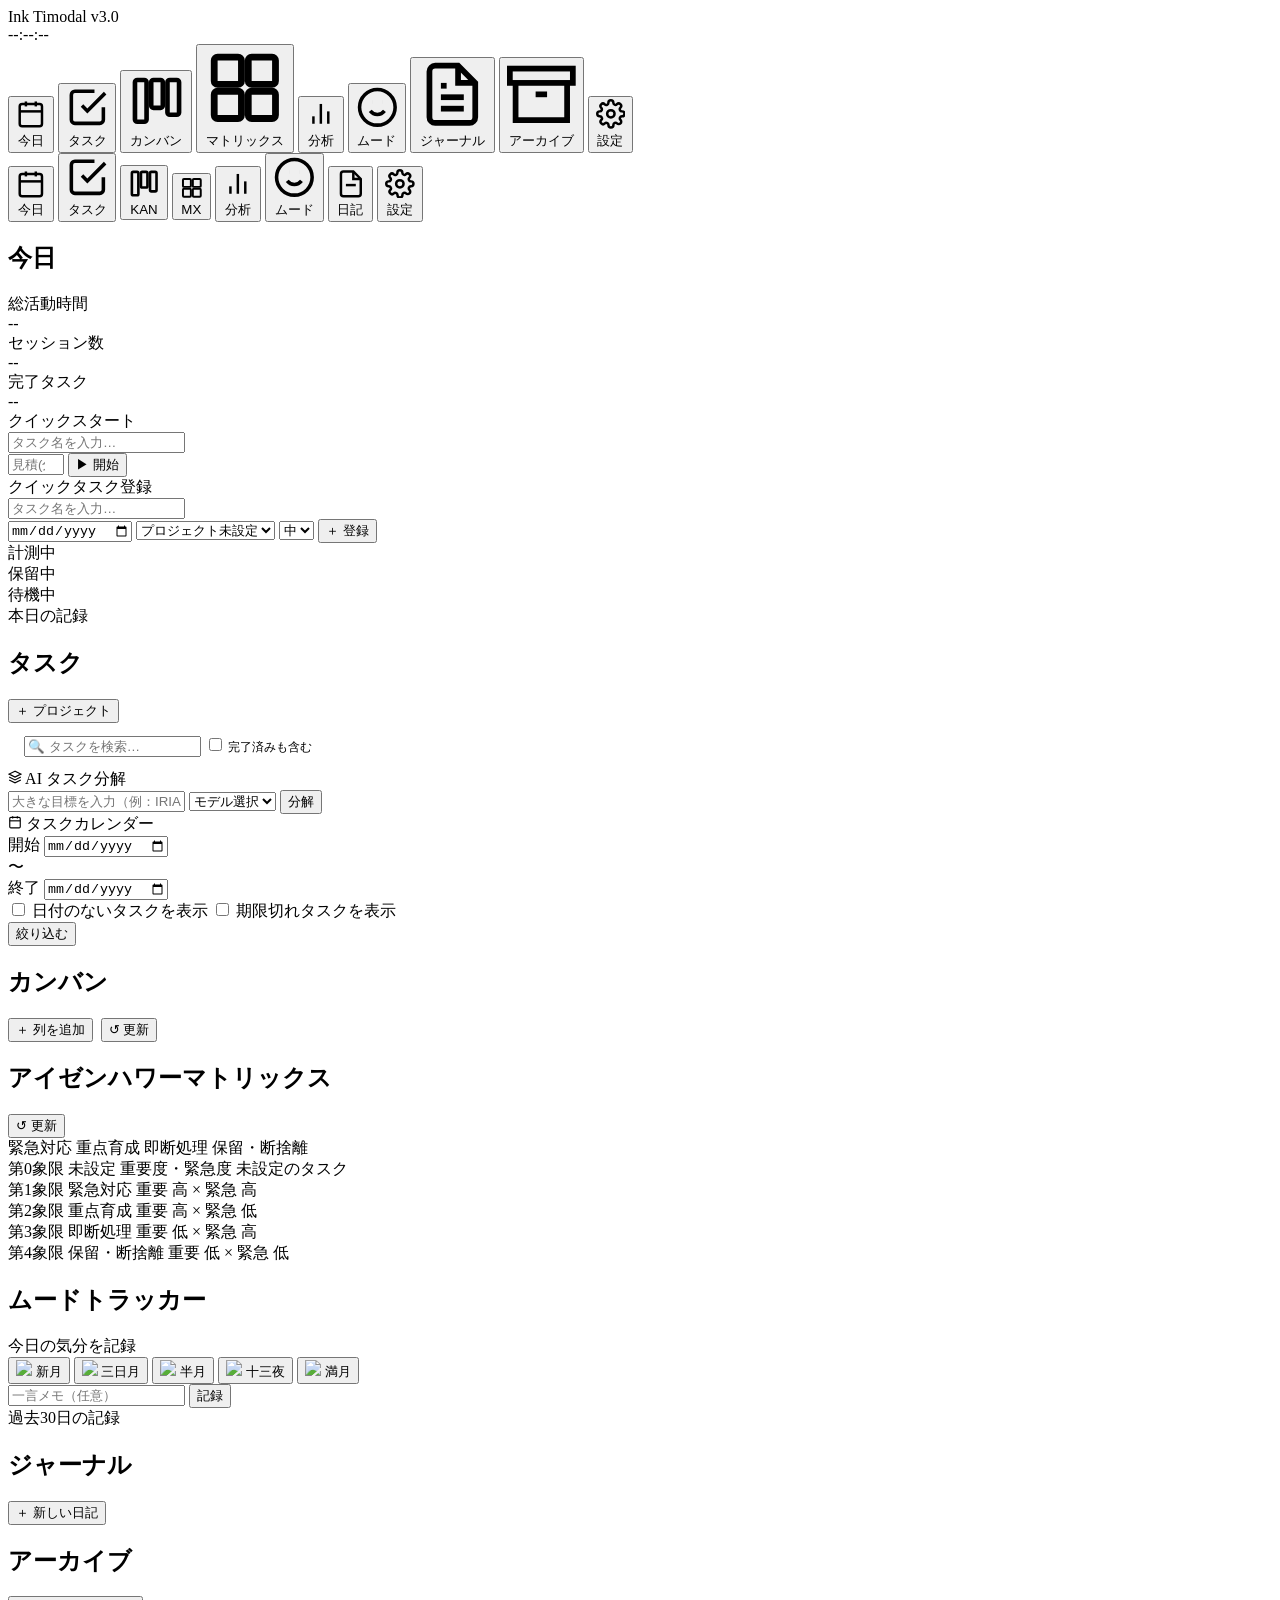
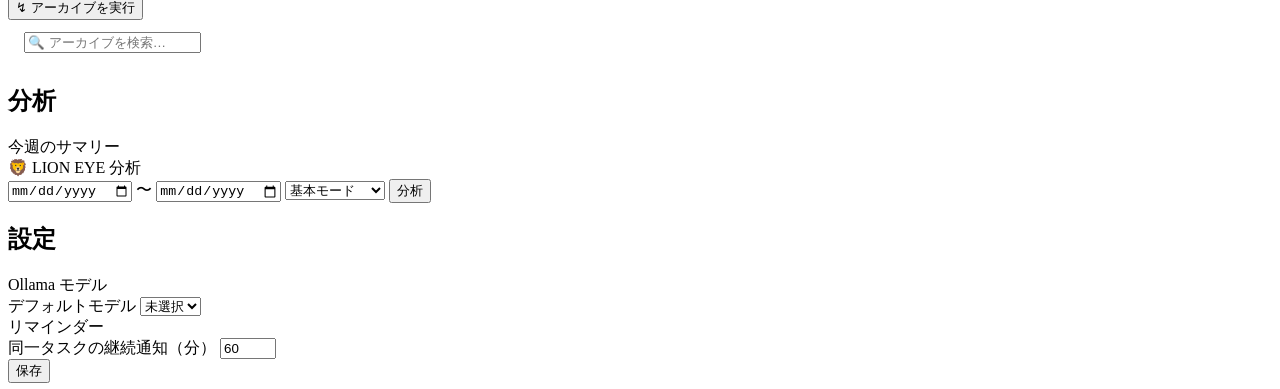
==== commit 2731be1c: "release: v3.0 全機能安定版 保留・待機・アーカイブ・検索・カンバン5列・タスク名編集" ====
--- a/frontend/index.html
+++ b/frontend/index.html
@@ -25,7 +25,7 @@
 <header class="header">
   <div class="header-left">
     <span class="logo"><span class="logo-ink">Ink</span> Timodal</span>
-    <span class="badge">v2.1</span>
+    <span class="badge">v3.0</span>
   </div>
   <div class="header-center">
     <span class="clock" id="clock">--:--:--</span>
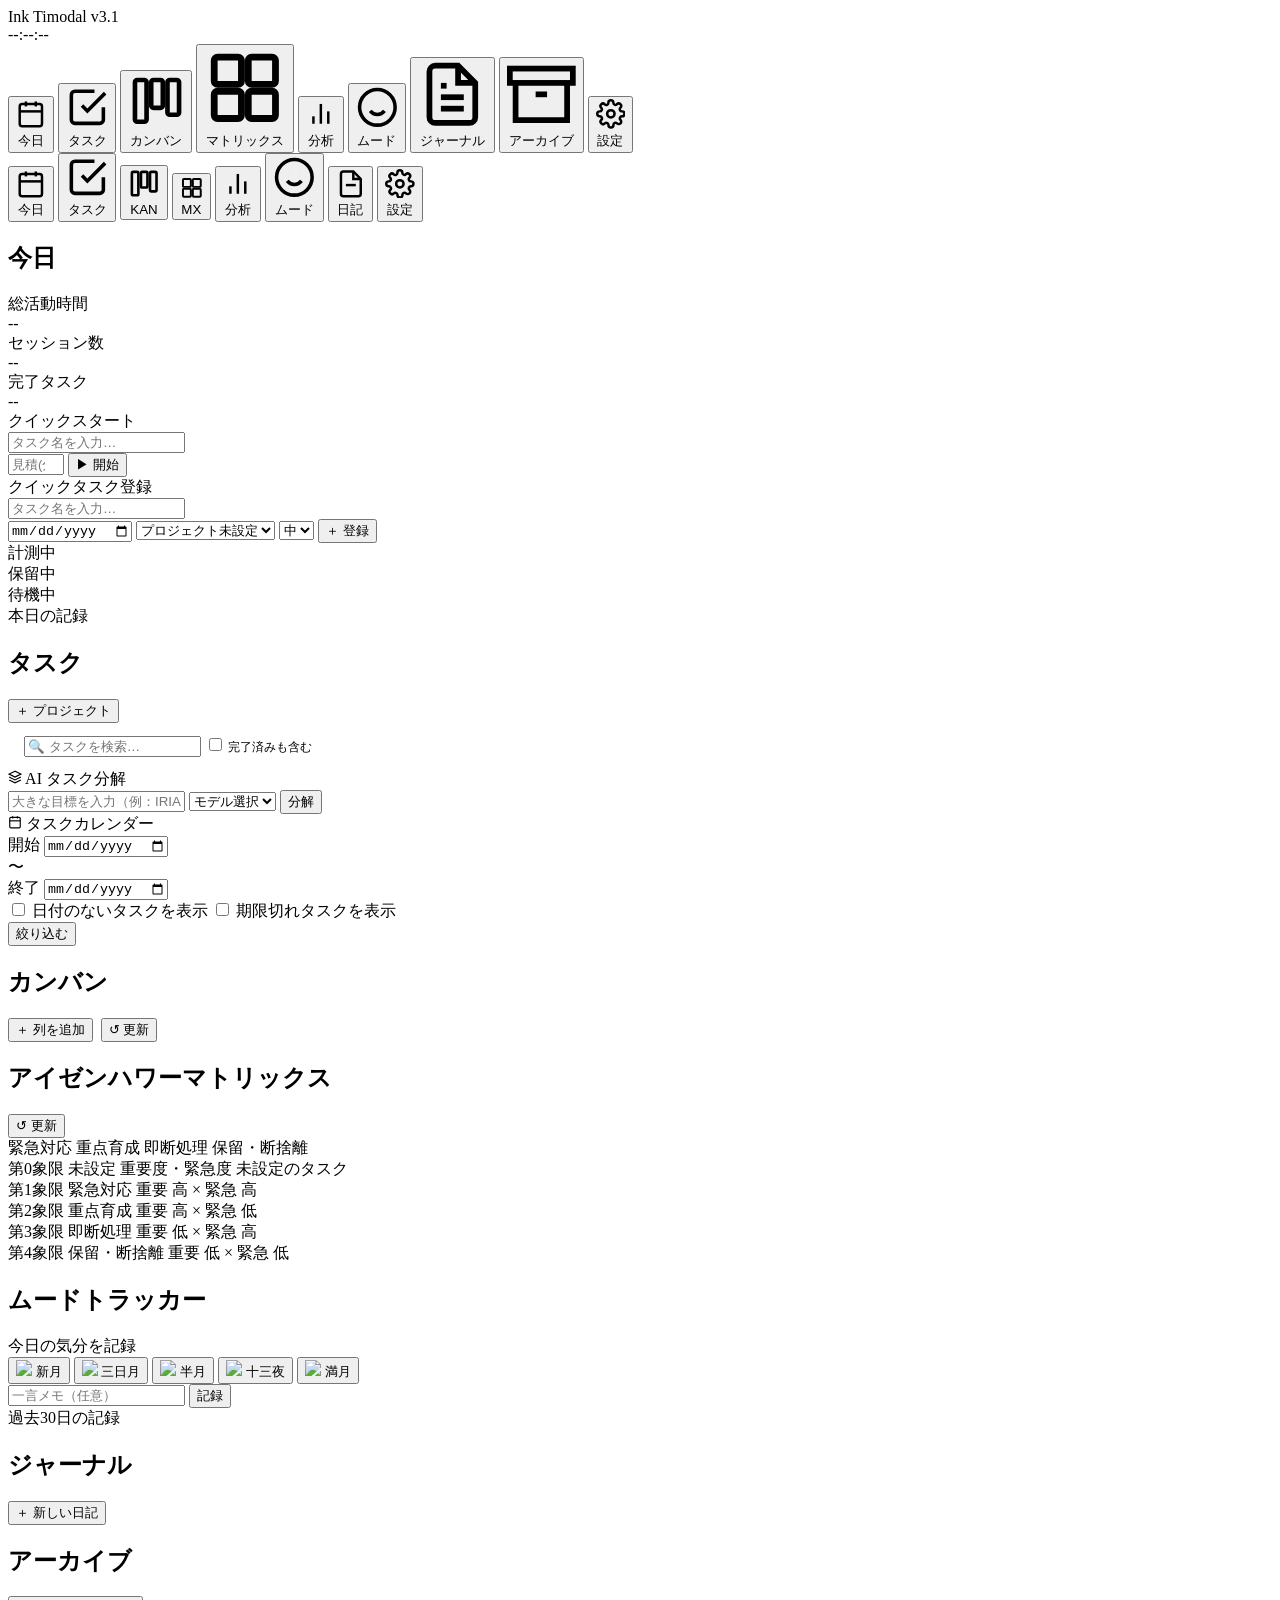
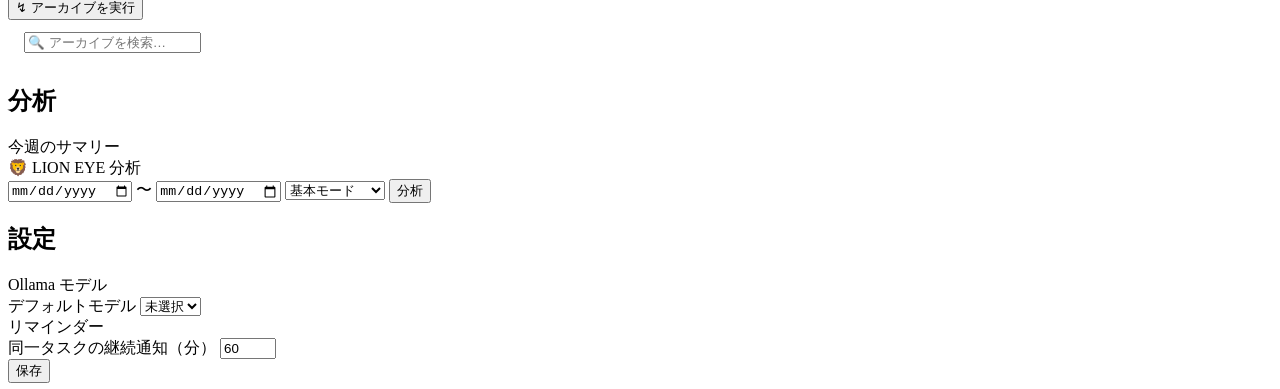
==== commit ea7fa354: "release: v3.1 待機ボタン色修正・全ファイル同期・安定版" ====
--- a/frontend/index.html
+++ b/frontend/index.html
@@ -25,7 +25,7 @@
 <header class="header">
   <div class="header-left">
     <span class="logo"><span class="logo-ink">Ink</span> Timodal</span>
-    <span class="badge">v3.0</span>
+    <span class="badge">v3.1</span>
   </div>
   <div class="header-center">
     <span class="clock" id="clock">--:--:--</span>
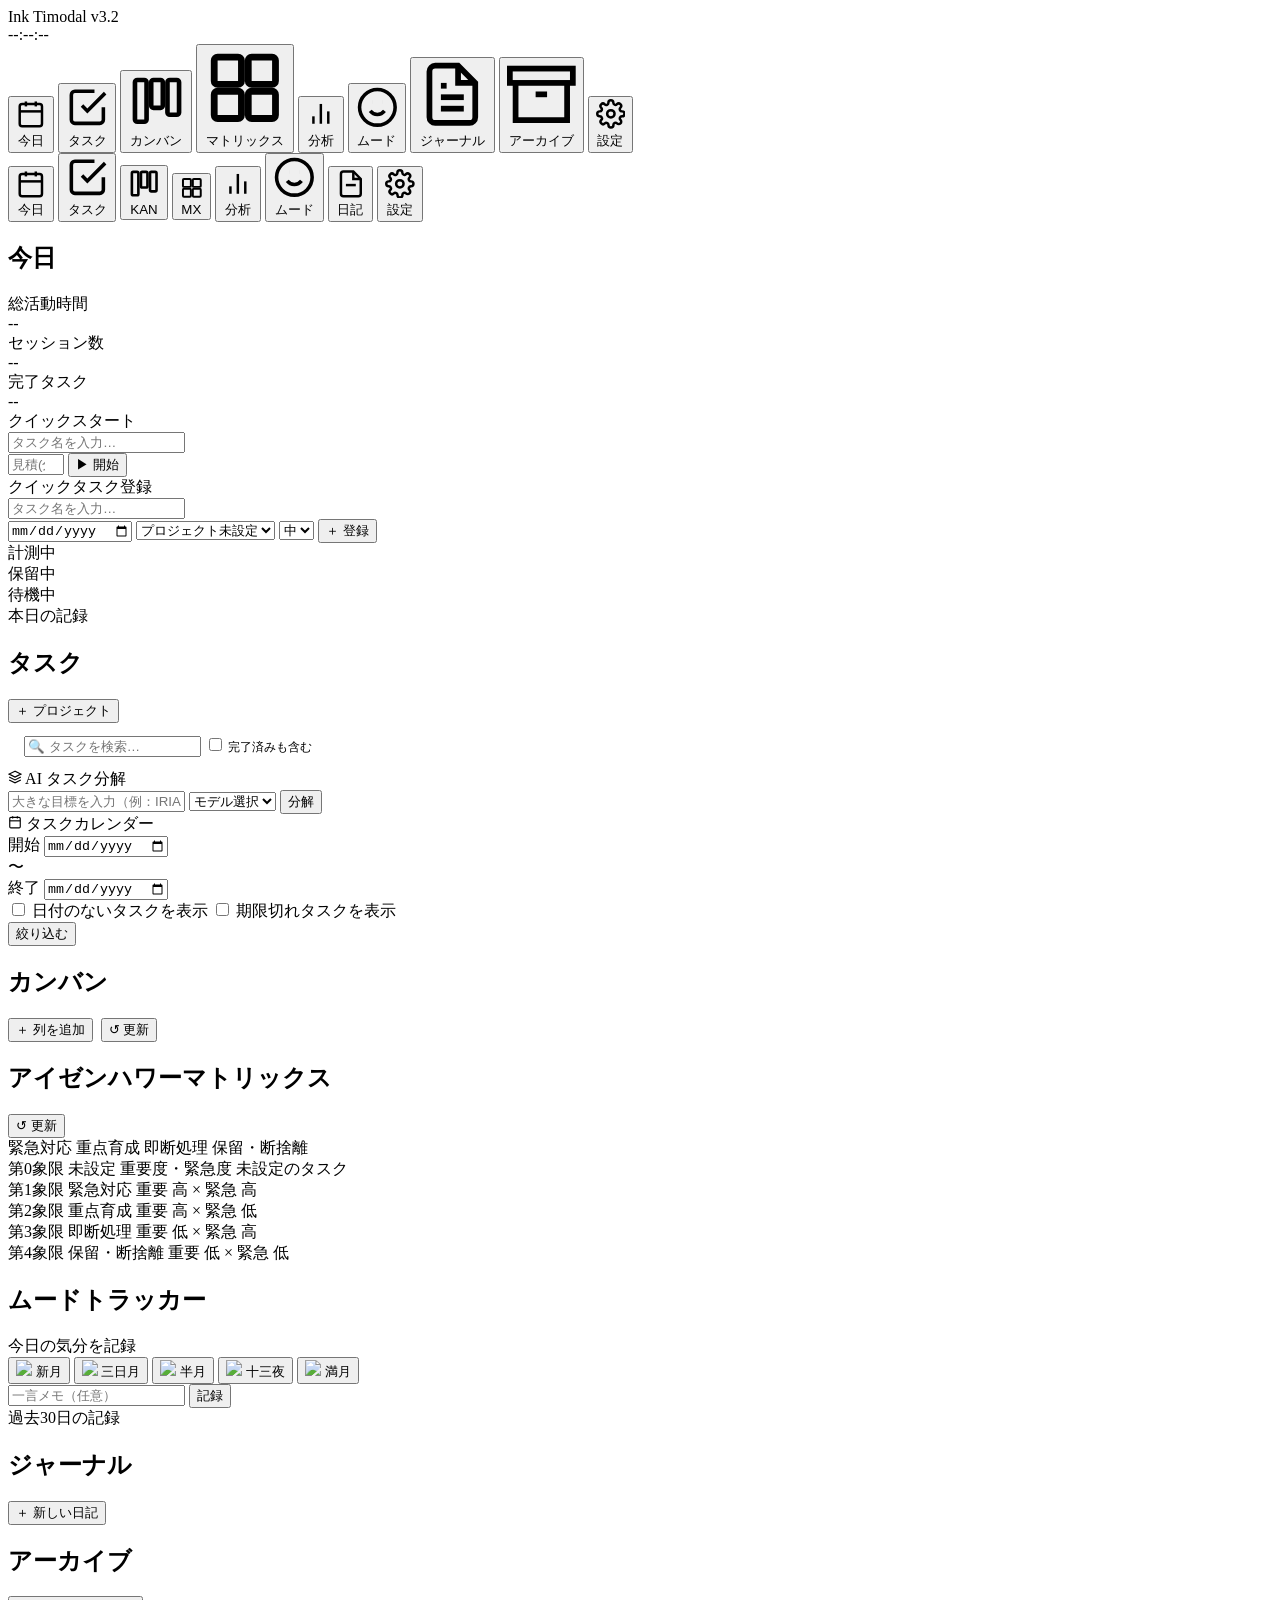
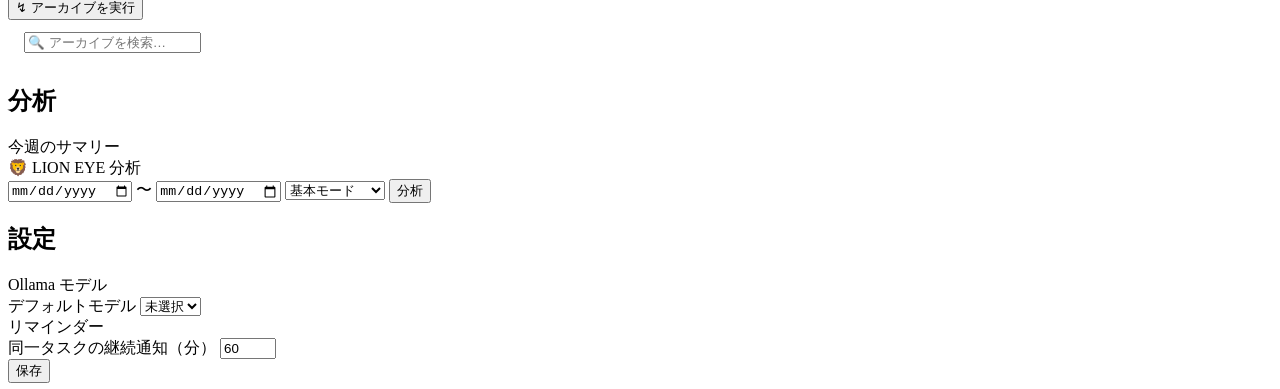
==== commit 35531f17: "fix: v3.2 セッション編集でプロジェクト・カテゴリを引き継ぐ" ====
--- a/frontend/index.html
+++ b/frontend/index.html
@@ -25,7 +25,7 @@
 <header class="header">
   <div class="header-left">
     <span class="logo"><span class="logo-ink">Ink</span> Timodal</span>
-    <span class="badge">v3.1</span>
+    <span class="badge">v3.2</span>
   </div>
   <div class="header-center">
     <span class="clock" id="clock">--:--:--</span>
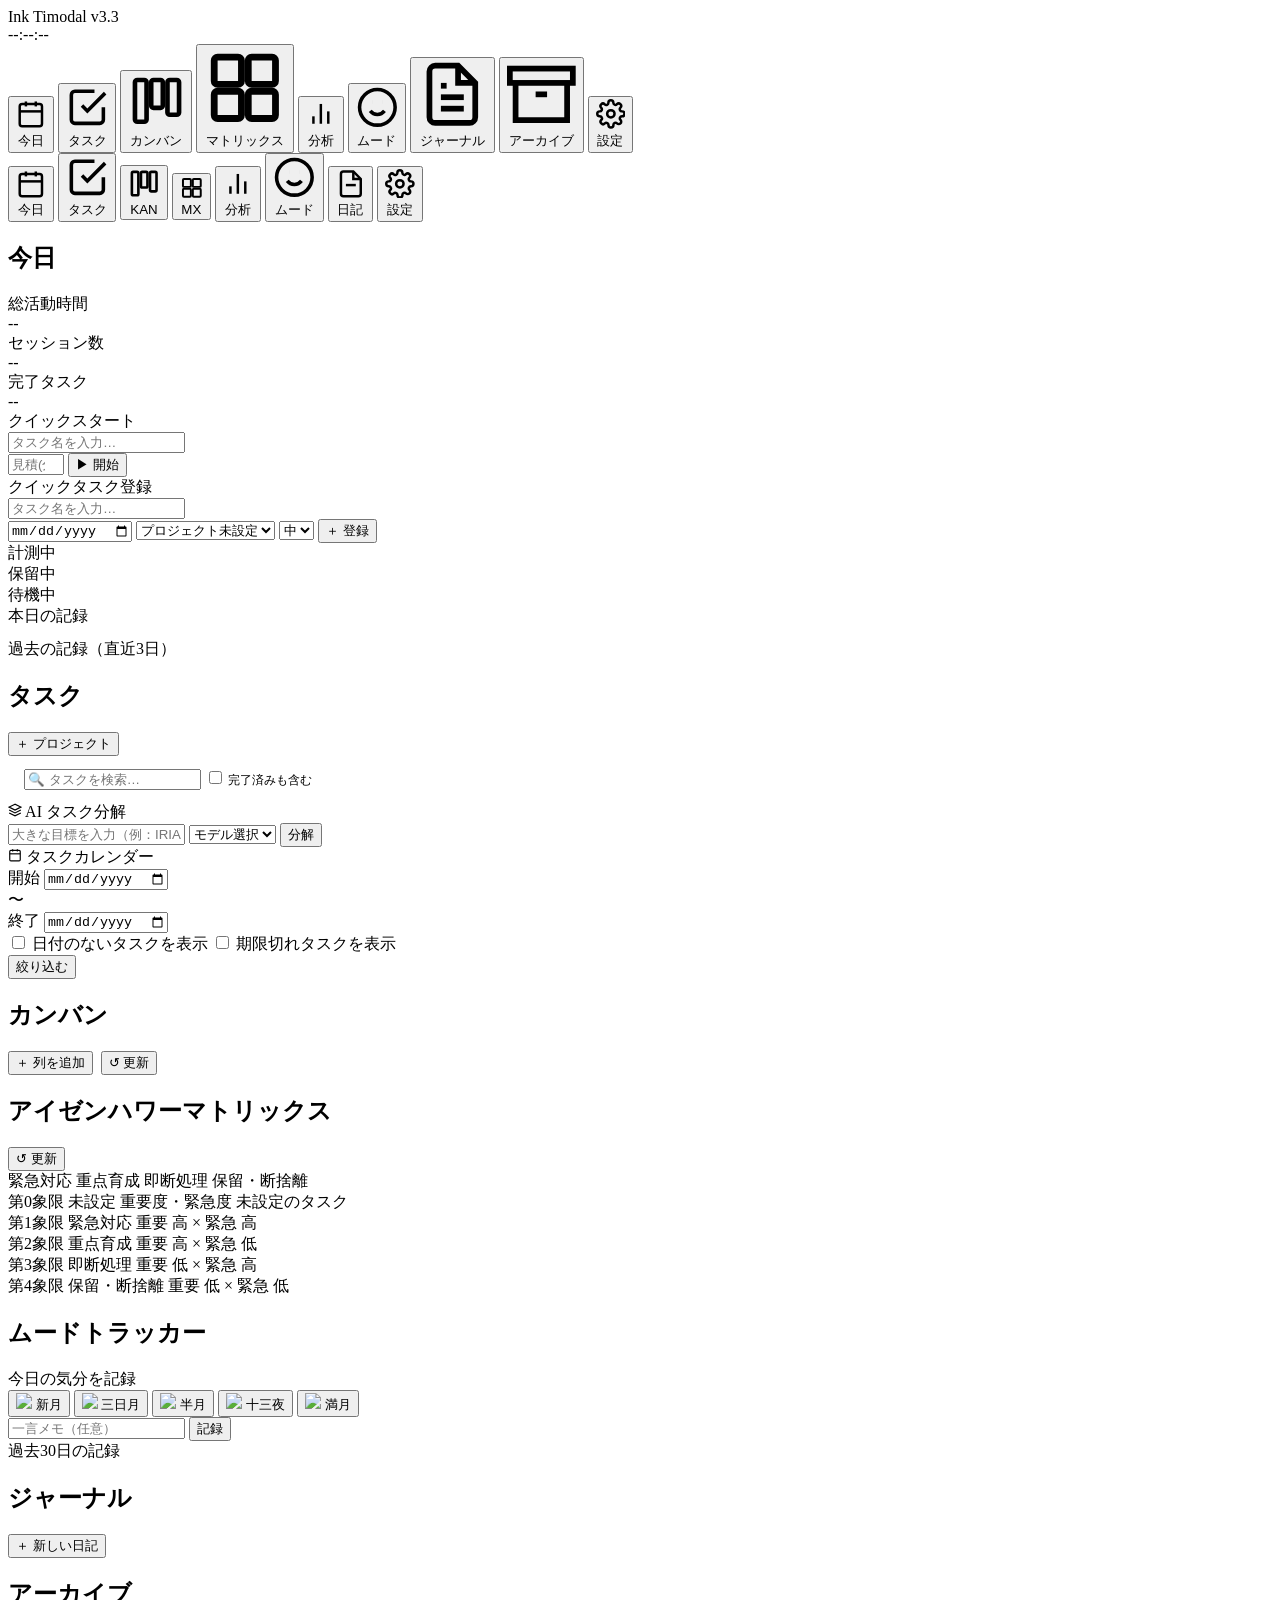
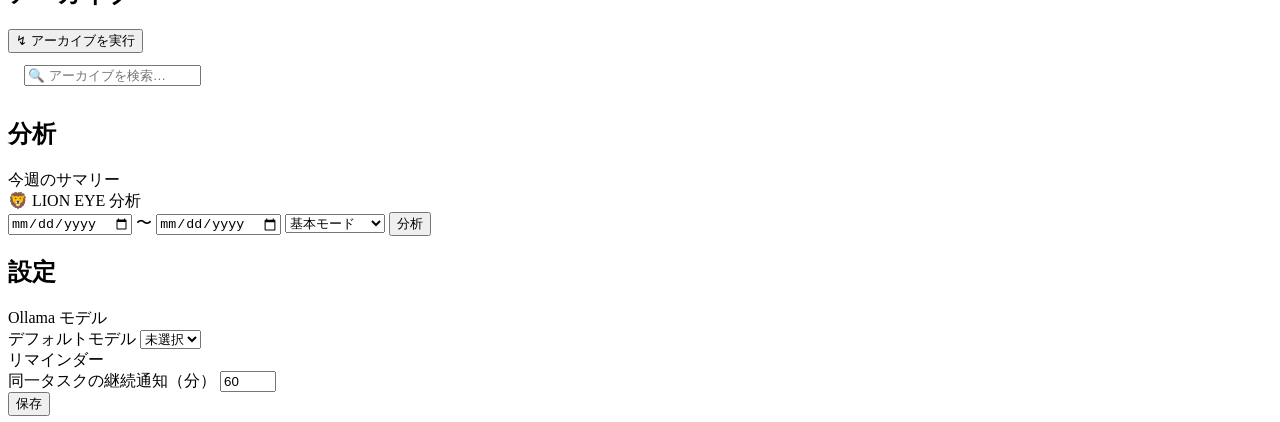
==== commit d81a8894: "feat: v3.3 過去の記録（直近3日）・再開ボタン追加" ====
--- a/frontend/index.html
+++ b/frontend/index.html
@@ -25,7 +25,7 @@
 <header class="header">
   <div class="header-left">
     <span class="logo"><span class="logo-ink">Ink</span> Timodal</span>
-    <span class="badge">v3.2</span>
+    <span class="badge">v3.3</span>
   </div>
   <div class="header-center">
     <span class="clock" id="clock">--:--:--</span>
@@ -212,6 +212,12 @@
         <div class="section-title">本日の記録</div>
         <div id="todaySessionList" class="session-list"></div>
       </div>
+      <!-- 過去の記録 -->
+      <div class="section-block" id="pastRecordBlock" style="margin-top:12px">
+        <div class="section-title">過去の記録（直近3日）</div>
+        <div id="pastRecordList"></div>
+      </div>
+
     </section>
 
     <!-- ── タスクタブ ── -->
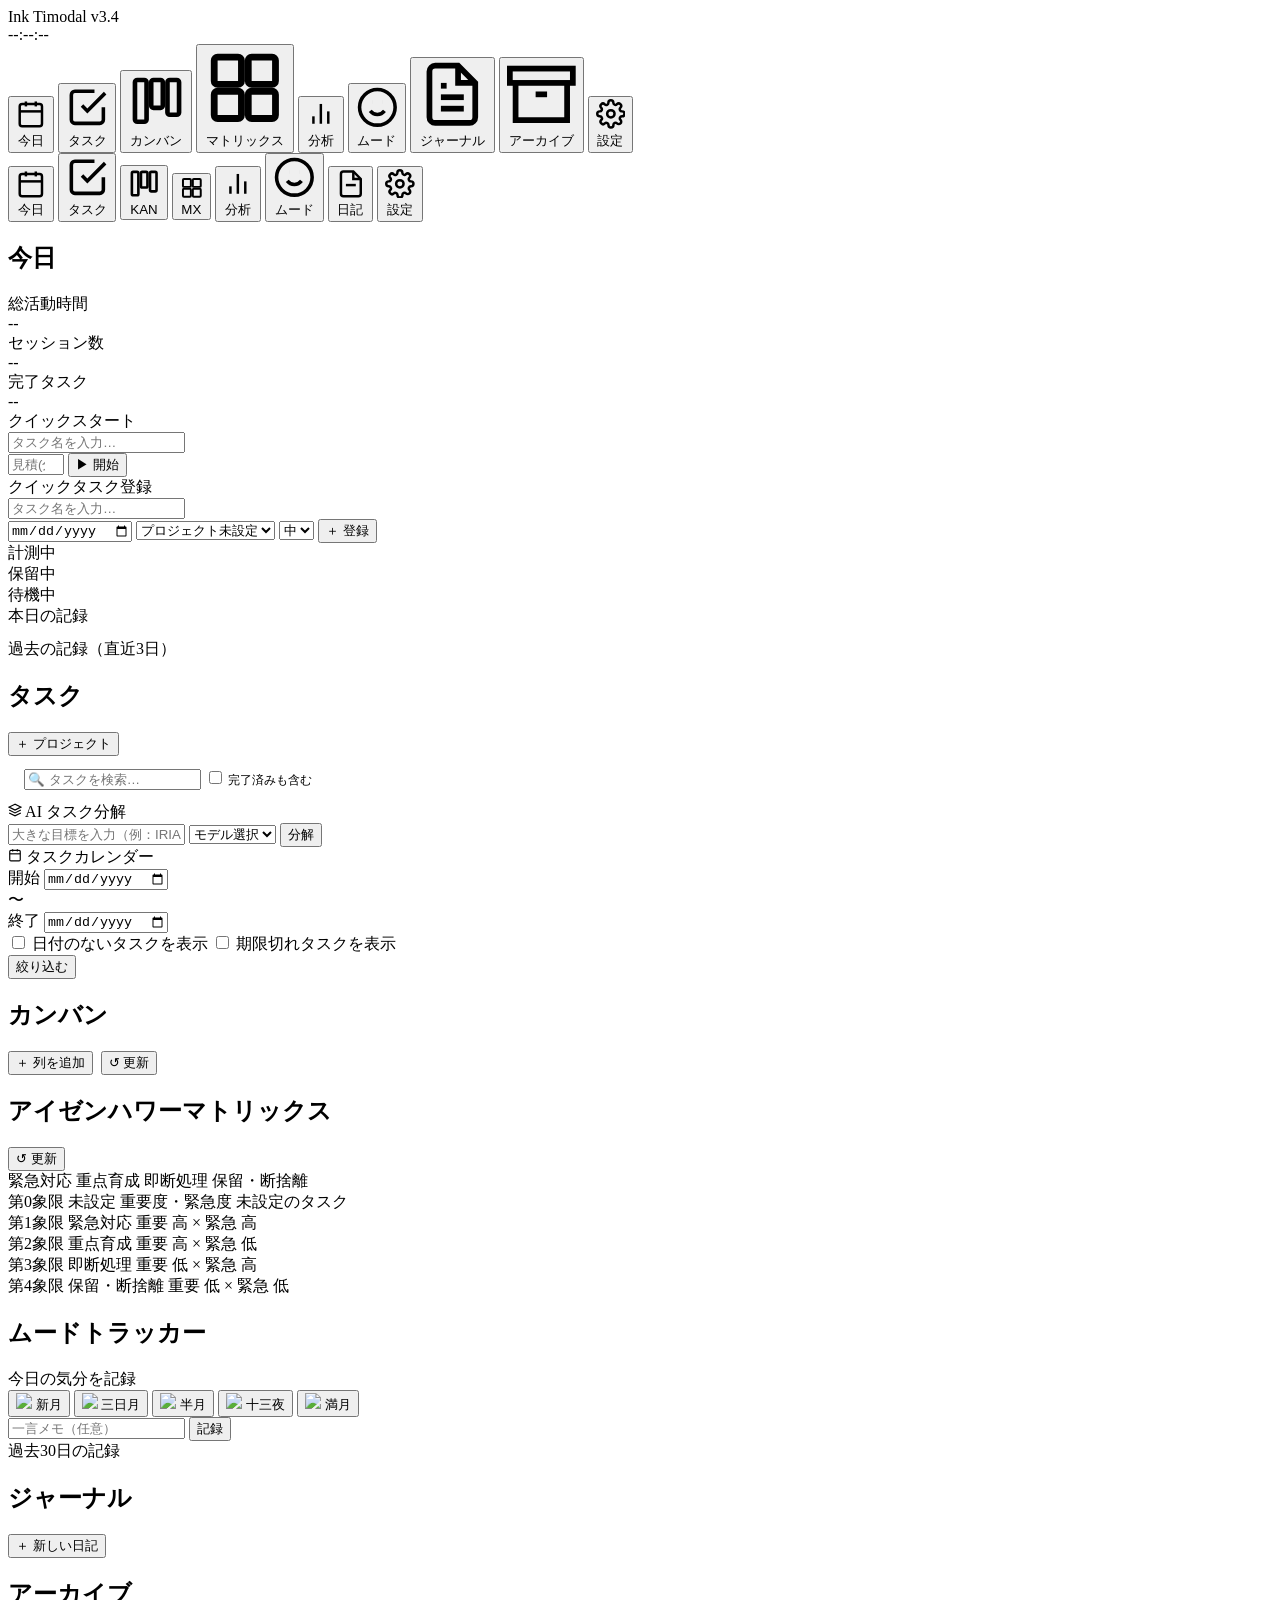
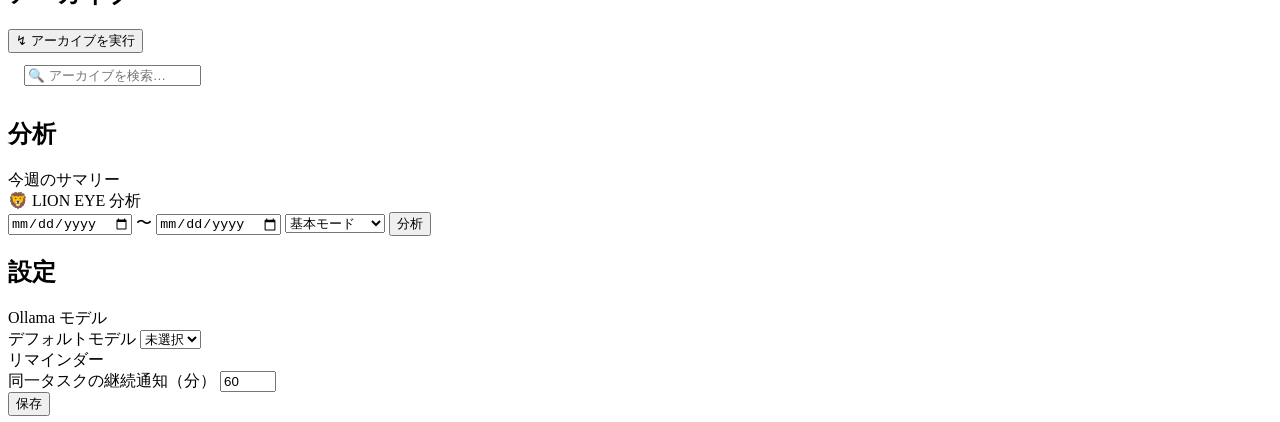
==== commit 0cd2ed1b: "feat: v3.4 再始動ボタン追加・過去の記録に編集・削除" ====
--- a/frontend/index.html
+++ b/frontend/index.html
@@ -25,7 +25,7 @@
 <header class="header">
   <div class="header-left">
     <span class="logo"><span class="logo-ink">Ink</span> Timodal</span>
-    <span class="badge">v3.3</span>
+    <span class="badge">v3.4</span>
   </div>
   <div class="header-center">
     <span class="clock" id="clock">--:--:--</span>
